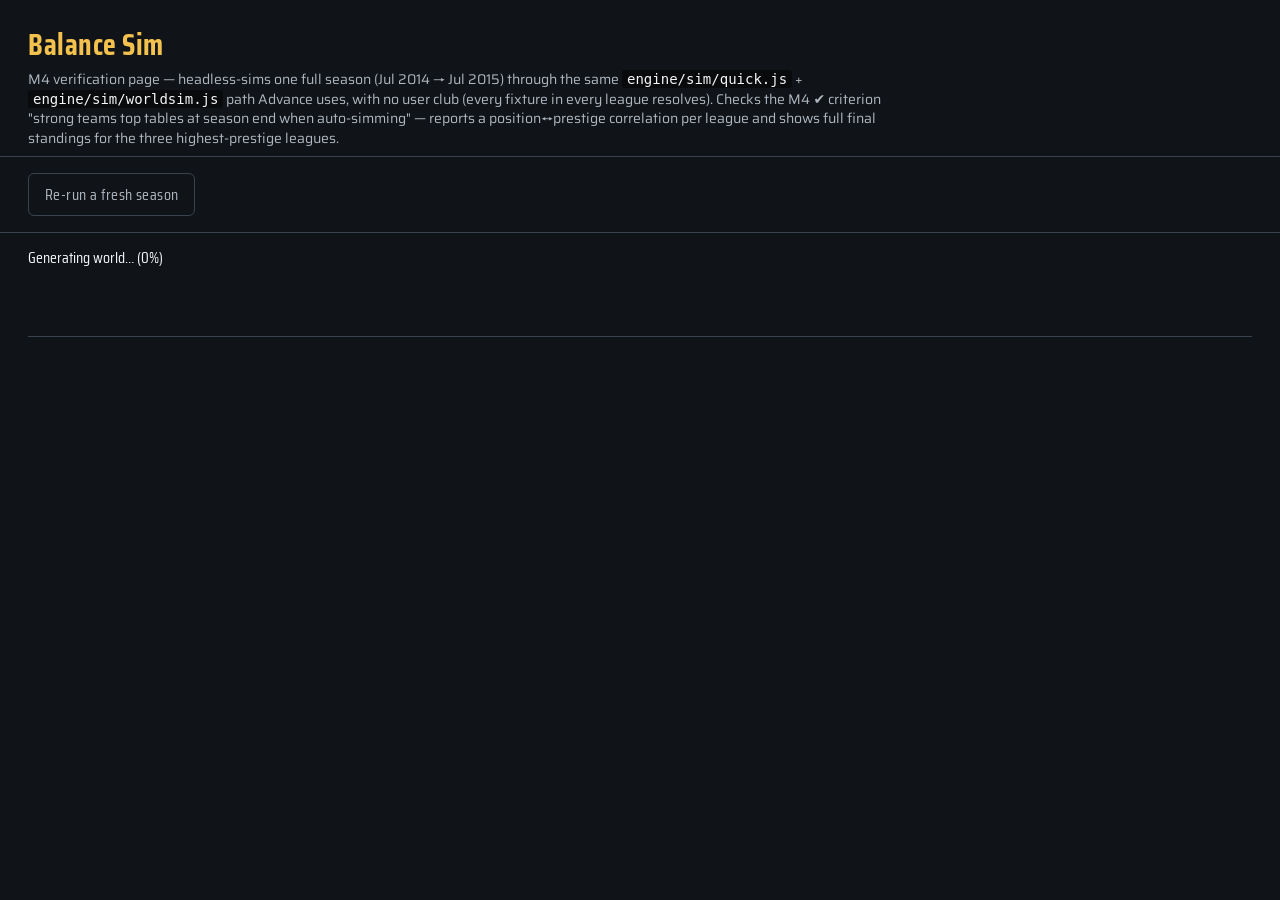
==== dev/balance.html @ 6f0fef81 "M4: match engine & live ticker — quick sim, Match Day overlay, subs/PKs/injuries Every league resolv" ====
<!DOCTYPE html>
<html lang="en">
<head>
  <meta charset="UTF-8" />
  <meta name="viewport" content="width=device-width, initial-scale=1.0" />
  <title>Balance Sim — M4 dev page</title>
  <link href="https://fonts.googleapis.com/css2?family=Saira+Condensed:wght@400;500;600;700&family=Saira:wght@400;500;600;700&display=swap" rel="stylesheet" />
  <link rel="stylesheet" href="dev.css" />
</head>
<body>
  <header class="hdr">
    <h1>Balance Sim</h1>
    <p class="sub">M4 verification page — headless-sims one full season (Jul 2014 → Jul 2015) through
      the same <code>engine/sim/quick.js</code> + <code>engine/sim/worldsim.js</code> path Advance uses,
      with no user club (every fixture in every league resolves). Checks the M4 ✔ criterion "strong
      teams top tables at season end when auto-simming" — reports a position↔prestige correlation per
      league and shows full final standings for the three highest-prestige leagues.</p>
  </header>

  <div class="counts">
    <button id="balance-run" class="tab" style="border:1px solid var(--panel-line);border-radius:6px;">Re-run a fresh season</button>
  </div>
  <div id="balance-progress" class="test-summary">Starting…</div>
  <main>
    <div id="balance-summary" class="counts"></div>
    <div id="balance-tables"></div>
  </main>

  <script type="module" src="balance.js"></script>
</body>
</html>
---- dev/dev.css ----
/* dev/dev.css — minimal dark styling for the M1 world-data dev page. Not part
   of the game's fixed 1280x720 stage (ground rule #5 doesn't apply to dev
   tooling), so this is a plain scrolling document, not css/base.css's #stage
   scaling rules. Colours echo the game's palette (css/base.css tokens) for
   visual continuity without importing the stage machinery. */

* { box-sizing: border-box; }

:root {
  --gold: #f2c14e;
  --panel: #1b1f24;
  --panel-2: #20262d;
  --ink: #f4f6f8;
  --ink-dim: #aeb6bf;
  --ink-faint: #79828c;
  --panel-line: #3a434d;
  --green-ok: #4fb86b;
  --red-bad: #e23b3b;
}

body {
  margin: 0;
  background: #101317;
  color: var(--ink);
  font-family: "Saira", "Segoe UI", system-ui, sans-serif;
  line-height: 1.4;
}

.hdr {
  padding: 24px 28px 8px;
  border-bottom: 1px solid var(--panel-line);
}
.hdr h1 {
  font-family: "Saira Condensed", sans-serif;
  font-size: 30px;
  letter-spacing: 0.5px;
  margin: 0 0 4px;
  color: var(--gold);
}
.hdr .sub { margin: 0; color: var(--ink-dim); font-size: 14px; max-width: 900px; }
.hdr code { color: var(--ink); background: #0007; padding: 1px 5px; border-radius: 3px; }

.counts {
  display: flex;
  flex-wrap: wrap;
  gap: 12px;
  padding: 16px 28px;
  border-bottom: 1px solid var(--panel-line);
}
.count-tile {
  background: var(--panel);
  border: 1px solid var(--panel-line);
  border-radius: 6px;
  padding: 10px 16px;
  min-width: 140px;
}
.count-tile .n { font-family: "Saira Condensed", sans-serif; font-size: 26px; font-weight: 700; }
.count-tile .n.ok::after { content: " ✓"; color: var(--green-ok); }
.count-tile .n.bad::after { content: " ✗"; color: var(--red-bad); }
.count-tile .l { color: var(--ink-faint); font-size: 12px; text-transform: uppercase; letter-spacing: 0.5px; }

.tabs {
  display: flex;
  gap: 4px;
  padding: 10px 28px 0;
  border-bottom: 1px solid var(--panel-line);
}
.tab {
  background: none;
  border: none;
  color: var(--ink-dim);
  font-family: "Saira Condensed", sans-serif;
  font-size: 16px;
  letter-spacing: 0.4px;
  padding: 8px 16px;
  cursor: pointer;
  border-bottom: 3px solid transparent;
}
.tab:hover { color: var(--ink); }
.tab.is-active { color: var(--gold); border-bottom-color: var(--gold); }

main { padding: 20px 28px 60px; }
.panel { display: none; }
.panel.is-active { display: block; }

.league-group {
  margin-bottom: 22px;
  background: var(--panel);
  border: 1px solid var(--panel-line);
  border-radius: 8px;
  overflow: hidden;
}
.league-group h2 {
  font-family: "Saira Condensed", sans-serif;
  font-size: 18px;
  letter-spacing: 0.4px;
  background: var(--panel-2);
  padding: 10px 14px;
  margin: 0;
  display: flex;
  justify-content: space-between;
  color: var(--ink);
}
.league-group h2 .meta { color: var(--ink-faint); font-size: 13px; font-weight: 400; }

.club-grid {
  display: grid;
  grid-template-columns: repeat(auto-fill, minmax(220px, 1fr));
  gap: 1px;
  background: var(--panel-line);
}
.club-card {
  background: var(--panel);
  padding: 8px 12px;
  display: flex;
  align-items: center;
  gap: 10px;
}
.club-card .crest-wrap { flex: 0 0 auto; width: 32px; height: 37px; }
.club-card .crest-wrap svg { width: 100%; height: 100%; display: block; }
.club-card .meta { min-width: 0; flex: 1 1 auto; }
.club-card .nm { font-size: 14px; font-weight: 600; white-space: nowrap; overflow: hidden; text-overflow: ellipsis; }
.club-card .sub { font-size: 11px; color: var(--ink-faint); white-space: nowrap; overflow: hidden; text-overflow: ellipsis; }
.club-card .prestige {
  flex: 0 0 auto;
  font-family: "Saira Condensed", sans-serif;
  font-size: 13px;
  color: var(--gold);
  border: 1px solid var(--gold);
  border-radius: 4px;
  padding: 1px 6px;
}

table.tbl { width: 100%; border-collapse: collapse; font-size: 13px; }
table.tbl th, table.tbl td {
  text-align: left;
  padding: 6px 10px;
  border-bottom: 1px solid var(--panel-line);
  white-space: nowrap;
}
table.tbl th { color: var(--ink-faint); font-weight: 600; font-size: 11px; text-transform: uppercase; }
table.tbl tbody tr:hover { background: var(--panel-2); }

.cup-group { margin-bottom: 18px; }
.cup-group h3 { font-family: "Saira Condensed", sans-serif; color: var(--gold); font-size: 16px; margin: 0 0 8px; }
.cup-group ul { margin: 0; padding-left: 18px; }
.cup-group li { margin-bottom: 3px; font-size: 13px; }
.cup-group li .tag { color: var(--ink-faint); font-size: 11px; }

.pool-card { display: inline-block; vertical-align: top; width: 260px; margin: 0 12px 16px 0; background: var(--panel); border: 1px solid var(--panel-line); border-radius: 6px; padding: 10px 12px; }
.pool-card h4 { margin: 0 0 6px; font-family: "Saira Condensed", sans-serif; color: var(--gold); }
.pool-card .row { display: flex; justify-content: space-between; font-size: 13px; color: var(--ink-dim); }

/* dev/tests.html — assert harness */
.test-group { margin-bottom: 22px; }
.test-group h2 { font-family: "Saira Condensed", sans-serif; color: var(--ink); font-size: 18px; margin: 0 0 8px; }
.test-row {
  display: flex; align-items: baseline; gap: 10px;
  padding: 7px 12px; border-bottom: 1px solid var(--panel-line);
  font-size: 13px;
}
.test-row .badge { flex: 0 0 auto; width: 18px; font-weight: 700; }
.test-row.pass .badge { color: var(--green-ok); }
.test-row.fail .badge { color: var(--red-bad); }
.test-row .name { flex: 0 0 auto; min-width: 340px; color: var(--ink); }
.test-row .detail { color: var(--ink-faint); }
.test-summary { padding: 14px 28px; font-family: "Saira Condensed", sans-serif; font-size: 16px; }
.test-summary.pass { color: var(--green-ok); }
.test-summary.fail { color: var(--red-bad); }
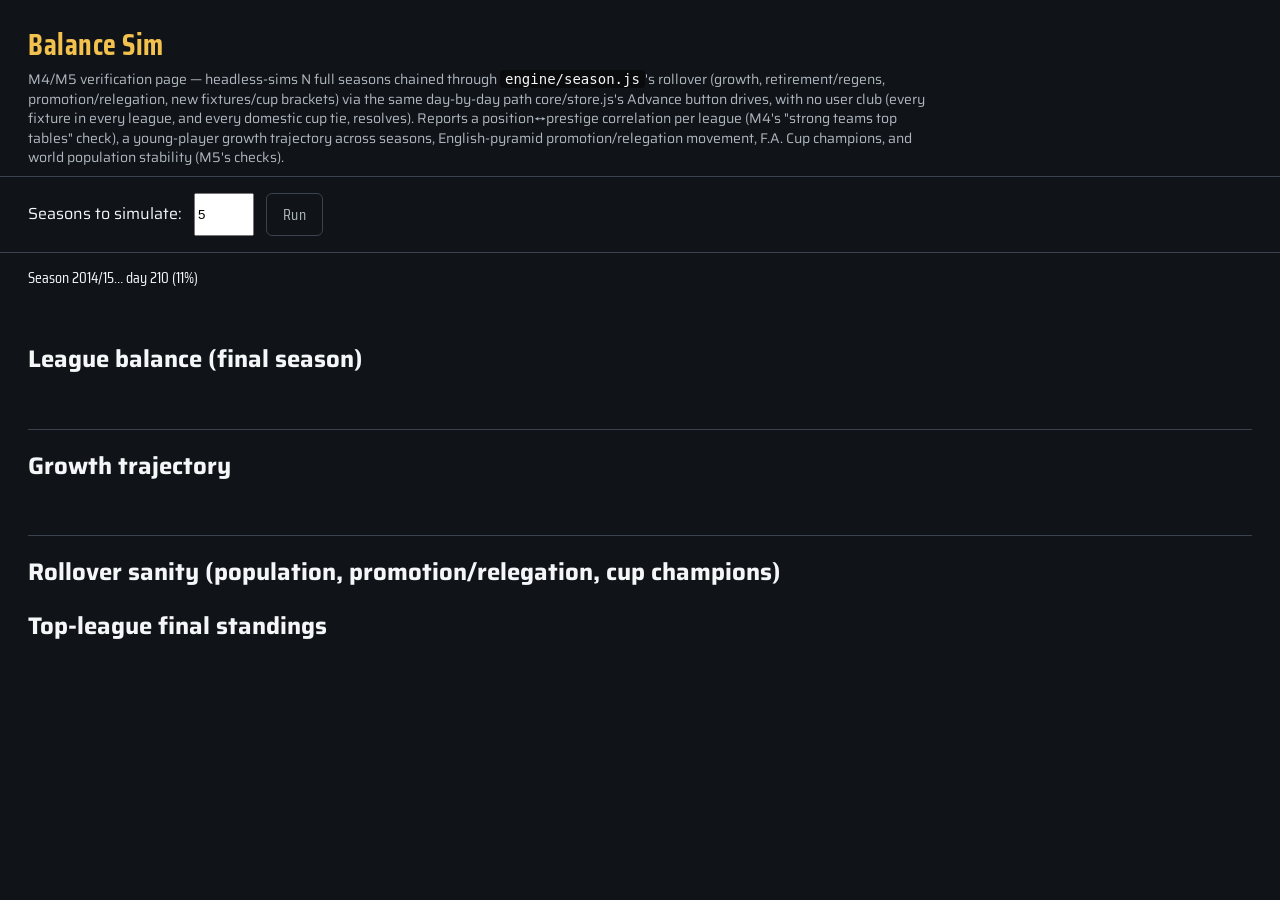
==== commit 0c9475fb: "M5: full season loop — cups, growth/ageing, retirement/regens, promotion/relegation, board objective" ====
--- a/dev/balance.html
+++ b/dev/balance.html
@@ -3,26 +3,36 @@
 <head>
   <meta charset="UTF-8" />
   <meta name="viewport" content="width=device-width, initial-scale=1.0" />
-  <title>Balance Sim — M4 dev page</title>
+  <title>Balance Sim — M5 dev page</title>
   <link href="https://fonts.googleapis.com/css2?family=Saira+Condensed:wght@400;500;600;700&family=Saira:wght@400;500;600;700&display=swap" rel="stylesheet" />
   <link rel="stylesheet" href="dev.css" />
 </head>
 <body>
   <header class="hdr">
     <h1>Balance Sim</h1>
-    <p class="sub">M4 verification page — headless-sims one full season (Jul 2014 → Jul 2015) through
-      the same <code>engine/sim/quick.js</code> + <code>engine/sim/worldsim.js</code> path Advance uses,
-      with no user club (every fixture in every league resolves). Checks the M4 ✔ criterion "strong
-      teams top tables at season end when auto-simming" — reports a position↔prestige correlation per
-      league and shows full final standings for the three highest-prestige leagues.</p>
+    <p class="sub">M4/M5 verification page — headless-sims N full seasons chained through
+      <code>engine/season.js</code>'s rollover (growth, retirement/regens, promotion/relegation, new
+      fixtures/cup brackets) via the same day-by-day path core/store.js's Advance button drives, with no
+      user club (every fixture in every league, and every domestic cup tie, resolves). Reports a
+      position↔prestige correlation per league (M4's "strong teams top tables" check), a young-player
+      growth trajectory across seasons, English-pyramid promotion/relegation movement, F.A. Cup champions,
+      and world population stability (M5's checks).</p>
   </header>
 
   <div class="counts">
-    <button id="balance-run" class="tab" style="border:1px solid var(--panel-line);border-radius:6px;">Re-run a fresh season</button>
+    <label for="balance-seasons" style="align-self:center;">Seasons to simulate:</label>
+    <input id="balance-seasons" type="number" min="1" max="15" value="5" style="width:60px;" />
+    <button id="balance-run" class="tab" style="border:1px solid var(--panel-line);border-radius:6px;">Run</button>
   </div>
   <div id="balance-progress" class="test-summary">Starting…</div>
   <main>
+    <h2>League balance (final season)</h2>
     <div id="balance-summary" class="counts"></div>
+    <h2>Growth trajectory</h2>
+    <div id="balance-growth" class="counts"></div>
+    <h2>Rollover sanity (population, promotion/relegation, cup champions)</h2>
+    <div id="balance-rollover"></div>
+    <h2>Top-league final standings</h2>
     <div id="balance-tables"></div>
   </main>
 
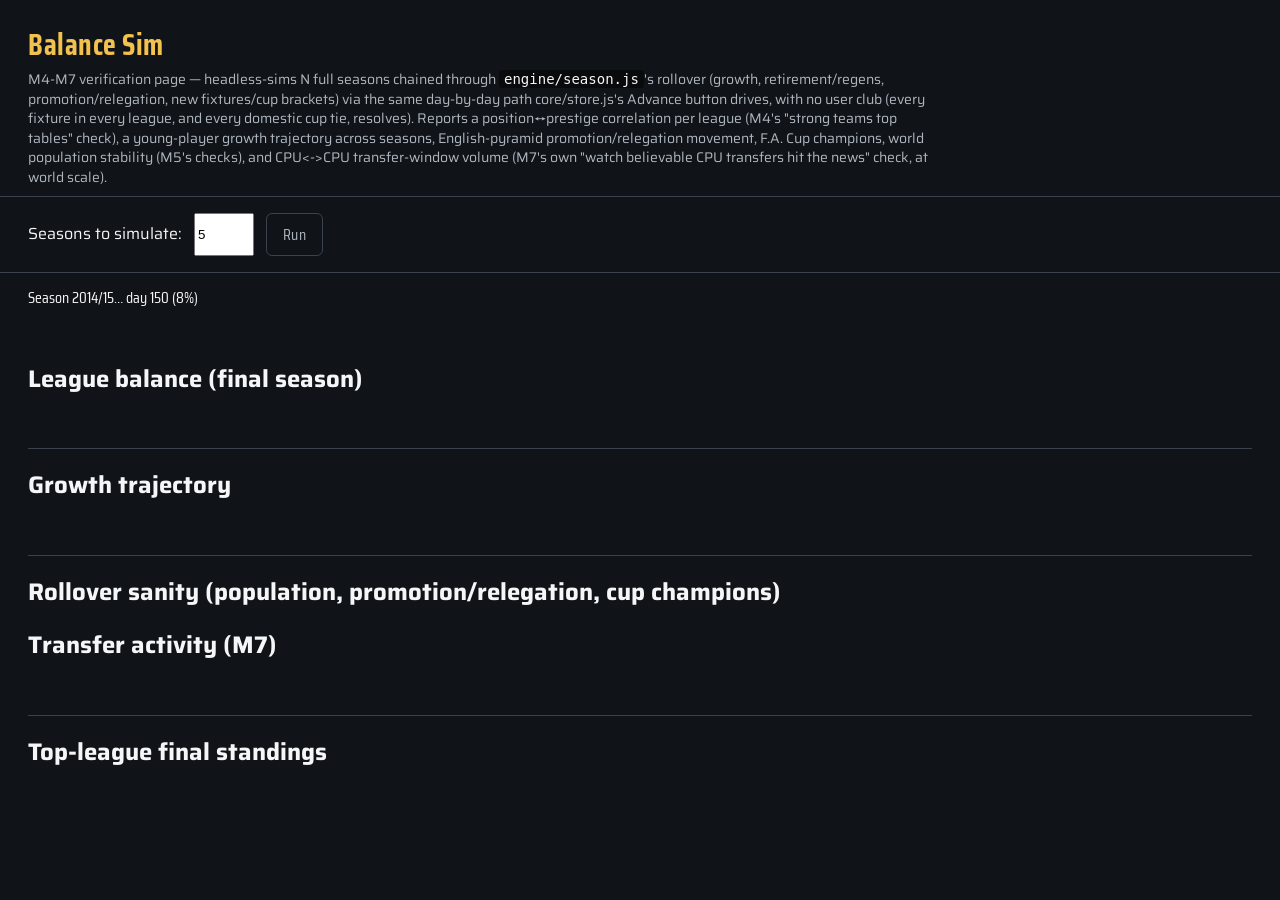
==== commit 243153d2: "m7 transfers" ====
--- a/dev/balance.html
+++ b/dev/balance.html
@@ -3,20 +3,21 @@
 <head>
   <meta charset="UTF-8" />
   <meta name="viewport" content="width=device-width, initial-scale=1.0" />
-  <title>Balance Sim — M5 dev page</title>
+  <title>Balance Sim — M7 dev page</title>
   <link href="https://fonts.googleapis.com/css2?family=Saira+Condensed:wght@400;500;600;700&family=Saira:wght@400;500;600;700&display=swap" rel="stylesheet" />
   <link rel="stylesheet" href="dev.css" />
 </head>
 <body>
   <header class="hdr">
     <h1>Balance Sim</h1>
-    <p class="sub">M4/M5 verification page — headless-sims N full seasons chained through
+    <p class="sub">M4-M7 verification page — headless-sims N full seasons chained through
       <code>engine/season.js</code>'s rollover (growth, retirement/regens, promotion/relegation, new
       fixtures/cup brackets) via the same day-by-day path core/store.js's Advance button drives, with no
       user club (every fixture in every league, and every domestic cup tie, resolves). Reports a
       position↔prestige correlation per league (M4's "strong teams top tables" check), a young-player
       growth trajectory across seasons, English-pyramid promotion/relegation movement, F.A. Cup champions,
-      and world population stability (M5's checks).</p>
+      world population stability (M5's checks), and CPU&lt;-&gt;CPU transfer-window volume (M7's own
+      "watch believable CPU transfers hit the news" check, at world scale).</p>
   </header>
 
   <div class="counts">
@@ -32,6 +33,8 @@
     <div id="balance-growth" class="counts"></div>
     <h2>Rollover sanity (population, promotion/relegation, cup champions)</h2>
     <div id="balance-rollover"></div>
+    <h2>Transfer activity (M7)</h2>
+    <div id="balance-transfers" class="counts"></div>
     <h2>Top-league final standings</h2>
     <div id="balance-tables"></div>
   </main>
